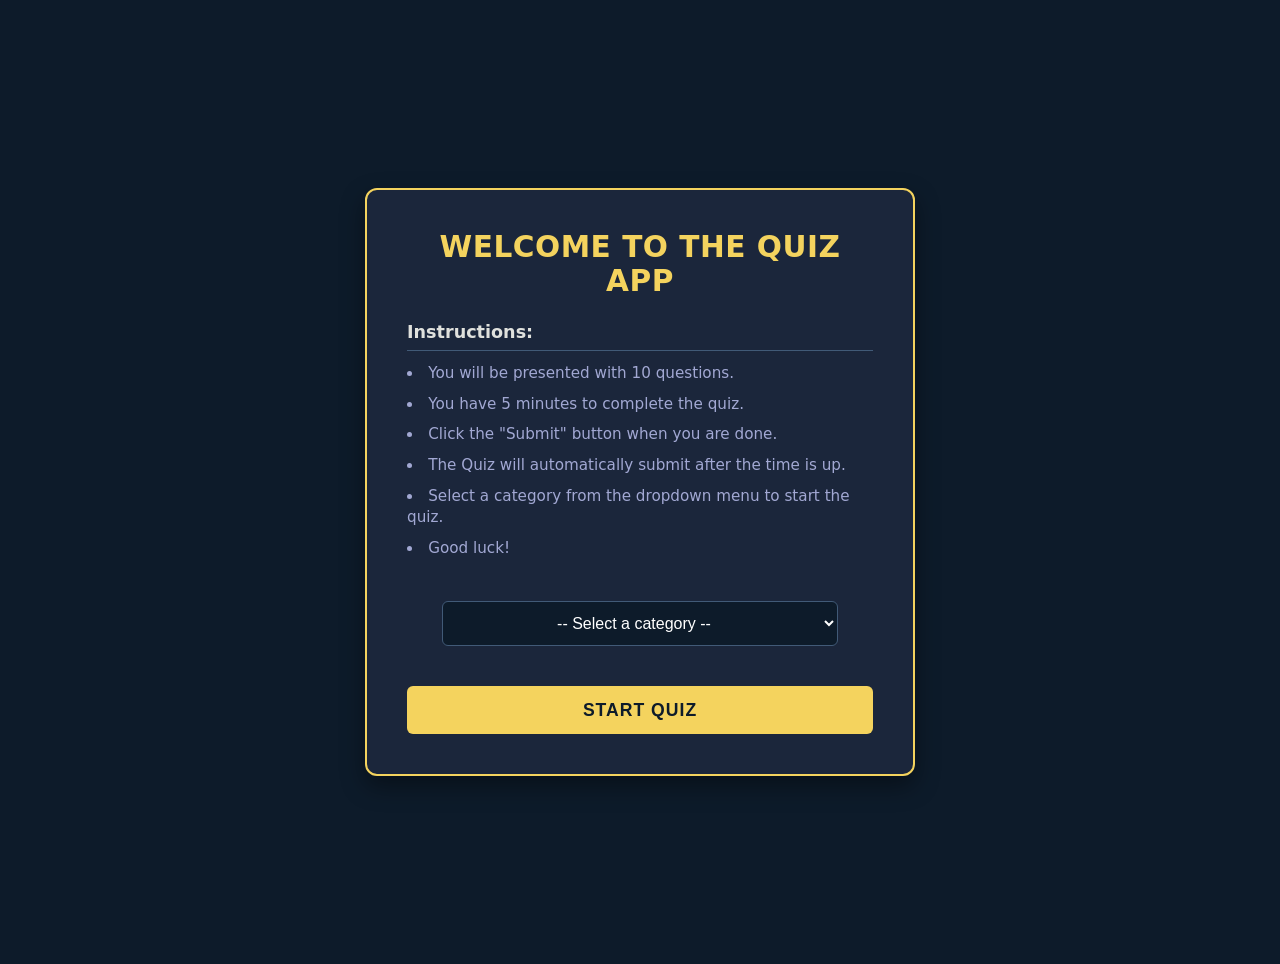
==== index.html @ b7fe2251 "Added result display and reset(Finish) logic and updated prev logic" ====
<!doctype html>
<html lang="en">
<head>
	<meta charset="utf-8">
	<meta name="viewport" content="width=device-width,initial-scale=1">
	<title>Quiz App</title>
    <link rel="stylesheet" href="WeeklyAssessment7.css">
	<style>body{font-family:system-ui,-apple-system,Segoe UI,Roboto,Helvetica,Arial;margin:2rem}</style>
</head>
<body>
    <div class="container ">
	<h1>Welcome To The Quiz App</h1>

	<h3>Instructions:</h3>

	<ul>
		<li>You will be presented with 10 questions.</li>
		<li>You have 5 minutes to complete the quiz.</li>
		<li>Click the "Submit" button when you are done.</li>
		<li>The Quiz will automatically submit after the time is up.</li>
		<li>Select a category from the dropdown menu to start the quiz.</li>
		<li>Good luck!</li>
	</ul>

	<select id="category">
		<option value="none">-- Select a category --</option>
		<option value="html">HTML</option>
		<option value="css">CSS</option>
		<option value="javascript">JavaScript</option>
	</select>

	<button id="start-btn" class="btn">Start Quiz</button>
    </div>

	<div class="quiz-container hidden">
		<h1><span class="quiz-category"></span> Quiz Questions</h1>

		<div class="question-display">

			<h3><i>Question <span class="question-no"></span> of 10</i></h3>

			<p class="question"></p>
			<input type="radio" id="choice-a" name="choice" value="a"/>
			<label for = "choice-a"></label>

			<input type="radio" id="choice-b" name="choice" value="b"/>
			<label for = "choice-b"></label>

			<input type="radio" id="choice-c" name="choice" value="c"/>
			<label for = "choice-c"></label>

			<input type="radio" id="choice-d" name="choice" value="d"/>
			<label for = "choice-d"></label>
		</div>

		<div class="prev-next">
			<button id="prev-btn" class="btn">Prev</button>
			<button id="next-btn" class="btn">Next</button>
		</div>

		<div>
			<button id="q-1" data-question-no="1" class="move-to-question-btn">1</button>
			<button id="q-2" data-question-no="2" class="move-to-question-btn">2</button>
			<button id="q-3" data-question-no="3" class="move-to-question-btn">3</button>
			<button id="q-4" data-question-no="4" class="move-to-question-btn">4</button>
			<button id="q-5" data-question-no="5" class="move-to-question-btn">5</button>
			<button id="q-6" data-question-no="6" class="move-to-question-btn">6</button>
			<button id="q-7" data-question-no="7" class="move-to-question-btn">7</button>
			<button id="q-8" data-question-no="8" class="move-to-question-btn">8</button>
			<button id="q-9" data-question-no="9" class="move-to-question-btn">9</button>
			<button id="q-10" data-question-no="10" class="move-to-question-btn">10</button>
		</div>

		<button id="submit-btn" class="btn">Submit</button>
	</div>

	<div class="result-container hidden">
		<h1><span class="quiz-category">Javascript</span> Quiz Complete!</h1>
		<div class="result-ring" style="--percent: 0">
			<span class="result-percent"></span>
		</div>
		<p class="result-score">You got <span class="correct-count"></span> out of 10 correct</p>
		<div class="prev-next">	
			<button id="review-btn" class="btn">Review Answers</button>
			<button id="finish-btn" class="btn">Finish Quiz</button>
		</div>
	</div>

    <script src="quizQuestions.js"></script>
    <script type = "module" src="WeeklyAssessment7.js"></script>
</body>
</html>
---- WeeklyAssessment7.css ----
/* Core Page Reset */
* {
    box-sizing: border-box;
    margin: 0;
    padding: 0;
}

body {
    font-family: system-ui, -apple-system, sans-serif;
    background-color: #0d1b2a; /* Deep Navy Blue */
    color: #e0e1dd; /* Soft Off-White for clean reading */
    display: flex;
    justify-content: center;
    align-items: center;
    min-height: 100vh;
    padding: 1.5rem;
}

/* Quiz Start Card Container */
.container {
    background-color: #1b263b; /* Slightly lighter deep blue card background */
    border: 2px solid #f4d35e; /* Crisp Light Yellow border accent */
    border-radius: 12px;
    max-width: 550px;
    width: 100%;
    padding: 2.5rem;
    box-shadow: 0 10px 25px rgba(0, 0, 0, 0.4);
    display: flex;
    flex-direction: column;
}

.hidden {
	display: none;
}

/* Typography styling */
h1 {
    color: #f4d35e; /* Light Yellow title */
    font-size: 1.85rem;
    text-align: center;
    margin-bottom: 1.5rem;
    text-transform: uppercase;
    letter-spacing: 0.5px;
}

h3 {
    color: #e0e1dd;
    font-size: 1.1rem;
    margin-bottom: 0.75rem;
    border-bottom: 1px solid #415a77;
    padding-bottom: 0.5rem;
}

ul {
    list-style-position: inside;
    margin-bottom: 2rem;
}

li {
    color: #a2a8d3; /* Soft bluish-gray for muted instruction text */
    font-size: 0.95rem;
    margin-bottom: 0.6rem;
    line-height: 1.4;
}

/* Centered Dropdown Styling */
select {
    width: 85%; /* Sits nicely in the middle */
    align-self: center; /* Centers the element within the card flex direction */
	text-align: center; /* Centers the text inside the dropdown */
    padding: 0.75rem 1rem;
    background-color: #0d1b2a;
    border: 1px solid #415a77;
    border-radius: 6px;
    color: #ffffff;
    font-size: 1rem;
    cursor: pointer;
    margin-bottom: 2.5rem; /* Pushes the button cleanly to the bottom */
    outline: none;
    transition: border-color 0.2s;
}

select:focus {
    border-color: #f4d35e; /* Lights up yellow when clicked */
}

/* Bottom Action Button Styling */
.btn {
    width: 100%;
    padding: 0.85rem;
    background-color: #f4d35e; /* High contrast Light Yellow primary color */
    color: #0d1b2a; /* Deep blue text for legibility */
    border: none;
    border-radius: 6px;
    font-size: 1.1rem;
    font-weight: 700;
    cursor: pointer;
    text-transform: uppercase;
    letter-spacing: 1px;
    transition: transform 0.1s, background-color 0.2s;
}

.btn:hover {
    background-color: #e2c044; /* Slightly darker gold on hover */
}

.btn:active {
    transform: scale(0.98); /* Slight click feedback compression */
}

/* =========================================
   Quiz Question Card Container
   ========================================= */
.quiz-container {
    background-color: #1b263b;
    border: 2px solid #415a77;
    border-radius: 12px;
    max-width: 650px;
    width: 100%;
    padding: 2.5rem;
    box-shadow: 0 10px 25px rgba(0, 0, 0, 0.4);
    text-align: center;
}

.quiz-category {
    color: #f4d35e;
}

/* =========================================
   Timer
   Suggested markup: <div class="timer">00:00</div>
   Add class "warning" via JS when time is running low,
   e.g. timerEl.classList.add('warning')
   ========================================= */
.timer {
    display: flex;
    justify-content: center;
    align-items: center;
    gap: 0.4rem;
    width: fit-content;
    margin: 0 auto 1.5rem;
    padding: 0.5rem 1.25rem;
    background-color: #0d1b2a;
    border: 1px solid #415a77;
    border-radius: 999px;
    font-size: 1.15rem;
    font-weight: 700;
    letter-spacing: 0.5px;
    color: #f4d35e;
    font-variant-numeric: tabular-nums;
}

.timer.warning {
    color: #ef476f;
    border-color: #ef476f;
    animation: timer-pulse 1s ease-in-out infinite;
}

@keyframes timer-pulse {
    0%, 100% { opacity: 1; }
    50% { opacity: 0.55; }
}

/* =========================================
Redundant Progress Bar (not currently used)

    Progress Bar
   Suggested markup:
   <div class="progress-track">
     <div class="progress-fill" style="width:10%"></div>
   </div>
   Update .progress-fill's inline width via JS as the user
   answers questions (e.g. answered/10 * 100%).
   ========================================= 
.progress-track {
    width: 100%;
    height: 10px;
    background-color: #0d1b2a;
    border: 1px solid #415a77;
    border-radius: 999px;
    overflow: hidden;
    margin-bottom: 2rem;
}

.progress-fill {
    height: 100%;
    width: 0%;
    background-color: #f4d35e;
    border-radius: 999px;
    transition: width 0.3s ease;
} */

/* =========================================
   Question Display
   ========================================= */
.question-display {
    display: flex;
    flex-direction: column;
    text-align: left;
    margin-bottom: 1.5rem;
}

.question-display h3 {
    text-align: center;
    color: #a2a8d3;
    font-size: 1rem;
    border-bottom: none;
    padding-bottom: 0;
    margin-bottom: 1.25rem;
}

.question {
    color: #e0e1dd;
    font-size: 1.25rem;
    line-height: 1.5;
    margin-bottom: 1.5rem;
}

/* Answer choices, styled as clickable cards */
.question-display input[type="radio"] {
    position: absolute;
    opacity: 0;
    width: 0;
    height: 0;
}

.question-display label {
    display: block;
    background-color: #0d1b2a;
    border: 1px solid #415a77;
    border-radius: 6px;
    padding: 0.85rem 1rem;
    margin-bottom: 0.75rem;
    color: #e0e1dd;
    cursor: pointer;
    transition: border-color 0.2s, background-color 0.2s, color 0.2s;
}

.question-display label:hover {
    border-color: #f4d35e;
}

.question-display input[type="radio"]:checked + label {
    border-color: #f4d35e;
    background-color: rgba(244, 211, 94, 0.12);
    color: #f4d35e;
}

.question-display input[type="radio"]:focus-visible + label {
    outline: 2px solid #f4d35e;
    outline-offset: 2px;
}

/* Prev / Next buttons sit side by side beneath the choices */
.prev-next{
    display: flex;
    flex-direction: row;
    margin: 0.5rem 0%;
}
#prev-btn,
#next-btn, #review-btn, #finish-btn {
    width: 48%;
    display: inline-block;
}

#prev-btn, #review-btn {
    margin-right: 4%;
}

/* =========================================
   Question Navigator (1-10 jump buttons)
   ========================================= */
.move-to-question-btn {
    display: inline-flex;
    justify-content: center;
    align-items: center;
    width: 42px;
    height: 42px;
    margin: 0.25rem;
    background-color: #0d1b2a;
    border: 1px solid #415a77;
    border-radius: 6px;
    color: #e0e1dd;
    font-size: 0.95rem;
    font-weight: 600;
    cursor: pointer;
    transition: border-color 0.2s, background-color 0.2s, color 0.2s;
}

.move-to-question-btn:hover {
    border-color: #f4d35e;
}

/* Toggle with JS: current question the user is viewing */
.move-to-question-btn.active {
    background-color: #f4d35e;
    border-color: #f4d35e;
    color: #0d1b2a;
}

/* Toggle with JS: questions the user has already answered */
.move-to-question-btn.answered {
    border-color: #4caf50;
}

#submit-btn {
    margin-top: 1.5rem;
}

/* =========================================
   Result Container
   Suggested markup:
   <div class="result-container hidden">
     <h1><span class="quiz-category">Javascript</span> Quiz Complete!</h1>
     <div class="result-ring" style="--percent: 80">
       <span class="result-percent">80%</span>
     </div>
     <p class="result-score">You got 8 out of 10 correct</p>
     <button id="retry-btn" class="btn">Try Again</button>
   </div>
   Set the --percent custom property via JS to (score/10*100)
   before revealing the container (e.g. ringEl.style.setProperty
   ('--percent', pct)) so the ring fills to match the score.
   ========================================= */
.result-container {
    background-color: #1b263b;
    border: 2px solid #415a77;
    border-radius: 12px;
    max-width: 650px;
    width: 100%;
    padding: 2.5rem;
    box-shadow: 0 10px 25px rgba(0, 0, 0, 0.4);
    text-align: center;
}
 
.result-ring {
    --percent: 0;
    width: 160px;
    height: 160px;
    margin: 1.5rem auto;
    border-radius: 50%;
    background: conic-gradient(#f4d35e calc(var(--percent) * 1%), #0d1b2a 0);
    display: flex;
    align-items: center;
    justify-content: center;
    position: relative;
    transition: background 0.6s ease;
}
 
/* Punches out the center so only the ring itself reads as a bar */
.result-ring::before {
    content: "";
    position: absolute;
    inset: 12px;
    background-color: #1b263b;
    border-radius: 50%;
}
 
.result-percent {
    position: relative;
    z-index: 1;
    font-size: 2rem;
    font-weight: 700;
    color: #f4d35e;
}
 
.result-score {
    color: #a2a8d3;
    font-size: 1.1rem;
    margin-bottom: 1.5rem;
}

/* =========================================
   Responsive tweaks
   ========================================= */
@media (max-width: 480px) {
    .quiz-container {
        padding: 1.5rem;
    }

    .move-to-question-btn {
        width: 36px;
        height: 36px;
    }

    #prev-btn,
    #next-btn {
        width: 100%;
        margin-right: 0;
    }

    .result-ring {
    width: 130px;
    height: 130px;
    }
}
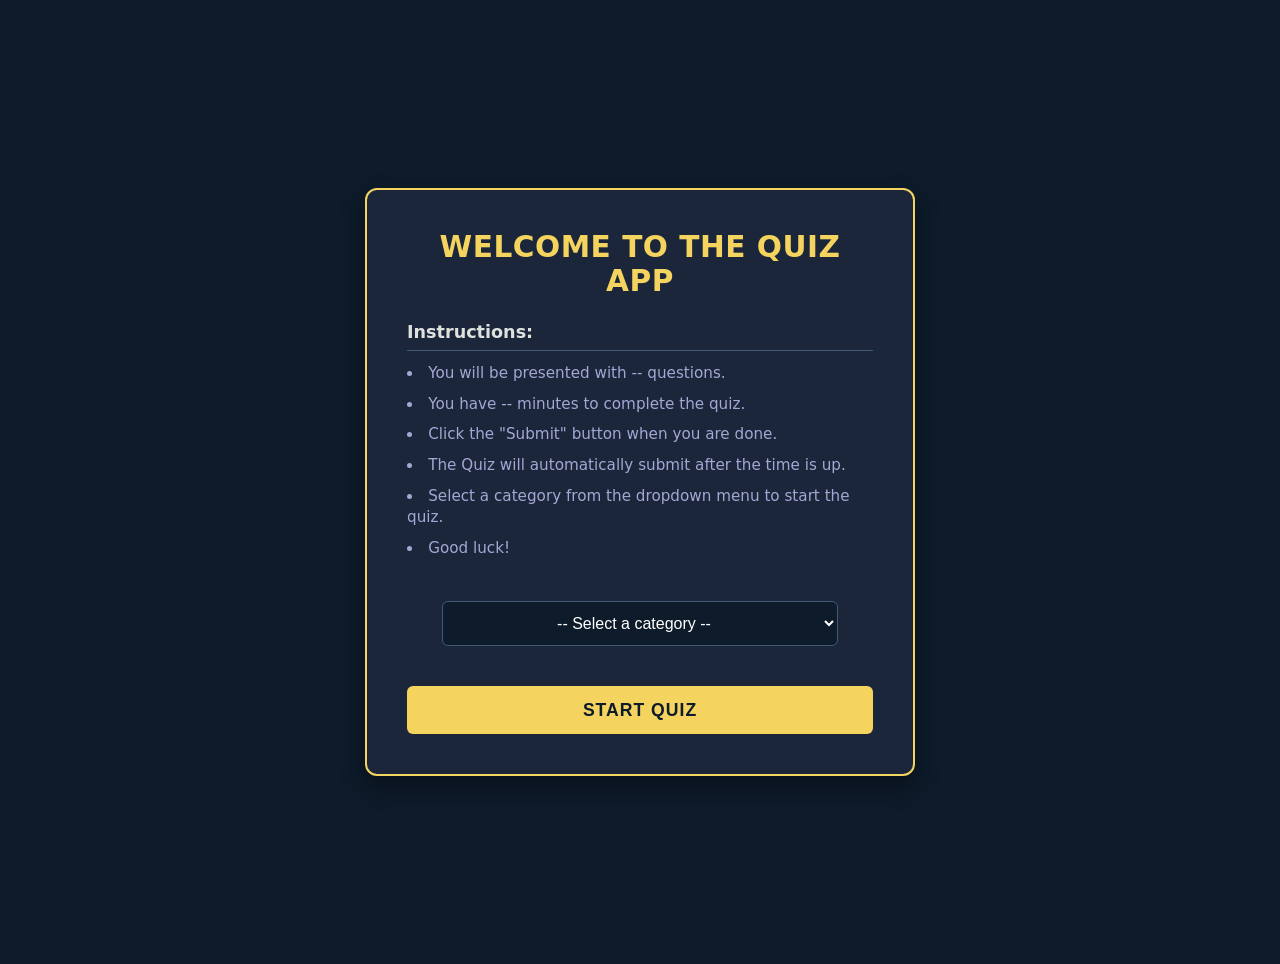
==== commit 02a0c456: "Made the quiz app more dynamic by removing hard coded functions and allowing easy update of Quiz Dat" ====
--- a/index.html
+++ b/index.html
@@ -14,8 +14,8 @@
 	<h3>Instructions:</h3>
 
 	<ul>
-		<li>You will be presented with 10 questions.</li>
-		<li>You have 5 minutes to complete the quiz.</li>
+		<li>You will be presented with <span class="total-no-of-questions"></span> questions.</li>
+		<li>You have <span class="alloted-time"></span> to complete the quiz.</li>
 		<li>Click the "Submit" button when you are done.</li>
 		<li>The Quiz will automatically submit after the time is up.</li>
 		<li>Select a category from the dropdown menu to start the quiz.</li>
@@ -24,20 +24,31 @@
 
 	<select id="category">
 		<option value="none">-- Select a category --</option>
-		<option value="html">HTML</option>
-		<option value="css">CSS</option>
-		<option value="javascript">JavaScript</option>
 	</select>
 
 	<button id="start-btn" class="btn">Start Quiz</button>
     </div>
 
+	<dialog id="alert-dialog">
+    <!-- Top row for close button alignment -->
+    <div class="dialog-header">
+        <button id="alert-close-x" class="close-x-btn">&times;</button>
+    </div>
+    <div class="dialog-body">
+        <p></p>
+    </div>
+        <button id="alert-close-btn" class="btn">Got It</button>
+</dialog>
+
 	<div class="quiz-container hidden">
-		<h1><span class="quiz-category"></span> Quiz Questions</h1>
+
+		<div class="timer"><span class="alloted-timer"></span></div>
+
+		<h1 ><span class="quiz-category"></span> Quiz Questions</h1>
 
 		<div class="question-display">
 
-			<h3><i>Question <span class="question-no"></span> of 10</i></h3>
+			<h3><i>Question <span class="question-no"></span> of <span class="total-no-of-questions"></span></i></h3>
 
 			<p class="question"></p>
 			<input type="radio" id="choice-a" name="choice" value="a"/>
@@ -58,35 +69,36 @@
 			<button id="next-btn" class="btn">Next</button>
 		</div>
 
-		<div>
-			<button id="q-1" data-question-no="1" class="move-to-question-btn">1</button>
-			<button id="q-2" data-question-no="2" class="move-to-question-btn">2</button>
-			<button id="q-3" data-question-no="3" class="move-to-question-btn">3</button>
-			<button id="q-4" data-question-no="4" class="move-to-question-btn">4</button>
-			<button id="q-5" data-question-no="5" class="move-to-question-btn">5</button>
-			<button id="q-6" data-question-no="6" class="move-to-question-btn">6</button>
-			<button id="q-7" data-question-no="7" class="move-to-question-btn">7</button>
-			<button id="q-8" data-question-no="8" class="move-to-question-btn">8</button>
-			<button id="q-9" data-question-no="9" class="move-to-question-btn">9</button>
-			<button id="q-10" data-question-no="10" class="move-to-question-btn">10</button>
+		<div id = "move-to-question-btns-wrap">
 		</div>
 
 		<button id="submit-btn" class="btn">Submit</button>
+		<div class="nav-btns hidden">	
+			<button id="result-btn" class="btn">View Results</button>
+			<button class="finish-btn btn">Finish Quiz</button>
+		</div>
 	</div>
+
+	<dialog id="submit-confirm-dialog">
+    <p>Are you sure you want to submit the quiz?</p>
+    <div class="nav-btns">
+        <button id="dialog-confirm-btn" class="btn">Submit</button>
+        <button id="dialog-cancel-btn" class="btn">Cancel</button>
+    </div>
+</dialog>
 
 	<div class="result-container hidden">
 		<h1><span class="quiz-category">Javascript</span> Quiz Complete!</h1>
 		<div class="result-ring" style="--percent: 0">
 			<span class="result-percent"></span>
 		</div>
-		<p class="result-score">You got <span class="correct-count"></span> out of 10 correct</p>
+		<p class="result-score">You got <span class="correct-count"></span> out of <span class="total-no-of-questions"></span> correct</p>
 		<div class="prev-next">	
 			<button id="review-btn" class="btn">Review Answers</button>
-			<button id="finish-btn" class="btn">Finish Quiz</button>
+			<button class="finish-btn btn">Finish Quiz</button>
 		</div>
 	</div>
 
-    <script src="quizQuestions.js"></script>
     <script type = "module" src="WeeklyAssessment7.js"></script>
 </body>
 </html>
--- a/WeeklyAssessment7.css
+++ b/WeeklyAssessment7.css
@@ -30,7 +30,7 @@
 }
 
 .hidden {
-	display: none;
+	display: none !important;
 }
 
 /* Typography styling */
@@ -112,6 +112,7 @@
    Quiz Question Card Container
    ========================================= */
 .quiz-container {
+    position: relative;
     background-color: #1b263b;
     border: 2px solid #415a77;
     border-radius: 12px;
@@ -134,15 +135,17 @@
    ========================================= */
 .timer {
     display: flex;
+    position: absolute;
+    right: 0.5%;
+    top: 0.5%;
     justify-content: center;
-    align-items: center;
     gap: 0.4rem;
     width: fit-content;
-    margin: 0 auto 1.5rem;
+    margin: 0;
     padding: 0.5rem 1.25rem;
     background-color: #0d1b2a;
     border: 1px solid #415a77;
-    border-radius: 999px;
+    border-radius: 0.5rem;
     font-size: 1.15rem;
     font-weight: 700;
     letter-spacing: 0.5px;
@@ -252,18 +255,18 @@
 }
 
 /* Prev / Next buttons sit side by side beneath the choices */
-.prev-next{
+.prev-next, .nav-btns {
     display: flex;
     flex-direction: row;
     margin: 0.5rem 0%;
 }
 #prev-btn,
-#next-btn, #review-btn, #finish-btn {
+#next-btn, #review-btn, #result-btn, .finish-btn, #dialog-confirm-btn, #dialog-cancel-btn {
     width: 48%;
     display: inline-block;
 }
 
-#prev-btn, #review-btn {
+#prev-btn, #review-btn, #result-btn, #dialog-confirm-btn {
     margin-right: 4%;
 }
 
@@ -300,12 +303,110 @@
 
 /* Toggle with JS: questions the user has already answered */
 .move-to-question-btn.answered {
+    border-color: #1b0dd8;
+    box-shadow: 0 0 4px rgba(255, 171, 0, 0.6);
+}
+.move-to-question-btn.correct {
     border-color: #4caf50;
-}
+    box-shadow: 0 0 4px rgba(255, 171, 0, 0.6);
+}
+.move-to-question-btn.wrong {
+    border-color: #f44336; /* red, matches your incorrect label color */
+    box-shadow: 0 0 4px rgba(255, 171, 0, 0.6);
+}
+.move-to-question-btn.missed {
+    border-color: #ffab00;
+    box-shadow: 0 0 4px rgba(255, 171, 0, 0.6);
+}
+
 
 #submit-btn {
     margin-top: 1.5rem;
 }
+
+/* =========================================
+   Native HTML Dialog Modal Styles
+   ========================================= */
+
+/* The Modal Container Box */
+#submit-confirm-dialog {
+    background-color: #0d1b2a;
+    border: 2px solid #f4d35e;
+    border-radius: 12px;
+    padding: 2rem;
+    max-width: 400px;
+    width: 90%;
+    color: #ffffff;
+    text-align: center;
+    box-shadow: 0 10px 25px rgba(0, 0, 0, 0.5);
+    
+    /* Native centering overrides */
+    margin: auto; 
+}
+
+/* The Modal Question Text */
+#submit-confirm-dialog p {
+    font-size: 1.15rem;
+    font-weight: 600;
+    margin-top: 0;
+    margin-bottom: 1.5rem;
+    line-height: 1.4;
+}
+
+/* The Button Alignment Row */
+#submit-confirm-dialog .nav-btns {
+    display: flex;
+    gap: 1rem;
+    justify-content: center;
+}
+
+/* Base Modal Button Setup */
+#submit-confirm-dialog .btn {
+    padding: 0.75rem 1.5rem;
+    font-weight: 700;
+    font-size: 1rem;
+    letter-spacing: 0.5px;
+    border-radius: 8px; /* Match the corner radius of your main app buttons */
+    cursor: pointer;
+    transition: all 0.2s ease;
+    border: none;
+    text-transform: uppercase;
+}
+
+/* Primary Action Button (Submit) */
+#dialog-confirm-btn {
+    background-color: #f4d35e;
+    color: #0d1b2a;
+}
+
+#dialog-confirm-btn:hover {
+    background-color: #e5c344;
+}
+
+/* Secondary Action Button (Cancel) */
+#dialog-cancel-btn {
+    background-color: transparent;
+    border: 1px solid #415a77 !important; /* Forces layout borders to match your quiz card style */
+    color: #f4d35e;
+}
+
+#dialog-confirm-btn:hover {
+    background-color: #ffd875; /* A slightly brighter yellow highlight */
+    transform: translateY(-1px);
+}
+
+#dialog-cancel-btn:hover {
+    background-color: rgba(65, 90, 119, 0.15); /* Soft background fill tint */
+    border-color: #f4d35e !important; /* Brightens up the boundary on active hover */
+    transform: translateY(-1px);
+}
+
+/* Modern, Clean Full-Screen Backdrop Overlay */
+#submit-confirm-dialog::backdrop {
+    background-color: rgba(13, 27, 42, 0.75);
+    backdrop-filter: blur(4px); /* Gently blurs the background content out of focus */
+}
+
 
 /* =========================================
    Result Container
@@ -369,6 +470,87 @@
     font-size: 1.1rem;
     margin-bottom: 1.5rem;
 }
+/* =========================================
+   Category Alert Dialog Styles
+   ========================================= */
+
+#alert-dialog {
+    background-color: #0d1b2a;
+    border: 2px solid #f4d35e;
+    border-radius: 12px;
+    padding: 1rem 1.5rem 2rem 1.5rem; /* Lower padding-top to account for header height */
+    max-width: 400px;
+    width: 90%;
+    color: #ffffff;
+    box-shadow: 0 10px 25px rgba(0, 0, 0, 0.5);
+    margin: auto;
+}
+
+/* Header row pushes the 'X' button completely to the right edge */
+.dialog-header {
+    display: flex;
+    justify-content: flex-end;
+    width: 100%;
+    margin-bottom: 0.5rem;
+}
+
+/* Big, tap-friendly invisible block area for the close sign */
+.close-x-btn {
+    background: none;
+    border: none;
+    color: #415a77;
+    font-size: 1.75rem; /* Large enough to click easily */
+    line-height: 1;
+    cursor: pointer;
+    padding: 0.25rem 0.5rem;
+    transition: color 0.2s ease;
+}
+
+.close-x-btn:hover {
+    color: #ef476f; /* Changes color to alert orange/red on hover */
+}
+
+/* Centers content body vertically and horizontally */
+.dialog-body {
+    text-align: center;
+    margin-bottom: 1.5rem;
+}
+
+.dialog-body p {
+    font-size: 1.15rem;
+    font-weight: 600;
+    line-height: 1.4;
+    margin: 0;
+}
+
+/* Pushes the primary button down and centers it inside the layout block */
+#alert-close-btn {
+    display: block;
+    margin: 0 auto;
+    padding: 0.65rem 2.25rem;
+    font-weight: 700;
+    font-size: 0.95rem;
+    letter-spacing: 0.5px;
+    text-transform: uppercase;
+    background-color: transparent;
+    border: 1px solid #415a77;
+    border-radius: 8px;
+    color: #f4d35e;
+    cursor: pointer;
+    transition: all 0.2s ease;
+}
+
+#alert-close-btn:hover {
+    background-color: rgba(65, 90, 119, 0.2);
+    border-color: #f4d35e;
+}
+
+/* Native backdrop overlay blur pattern */
+#alert-dialog::backdrop {
+    background-color: rgba(13, 27, 42, 0.75);
+    backdrop-filter: blur(4px);
+}
+
 
 /* =========================================
    Responsive tweaks
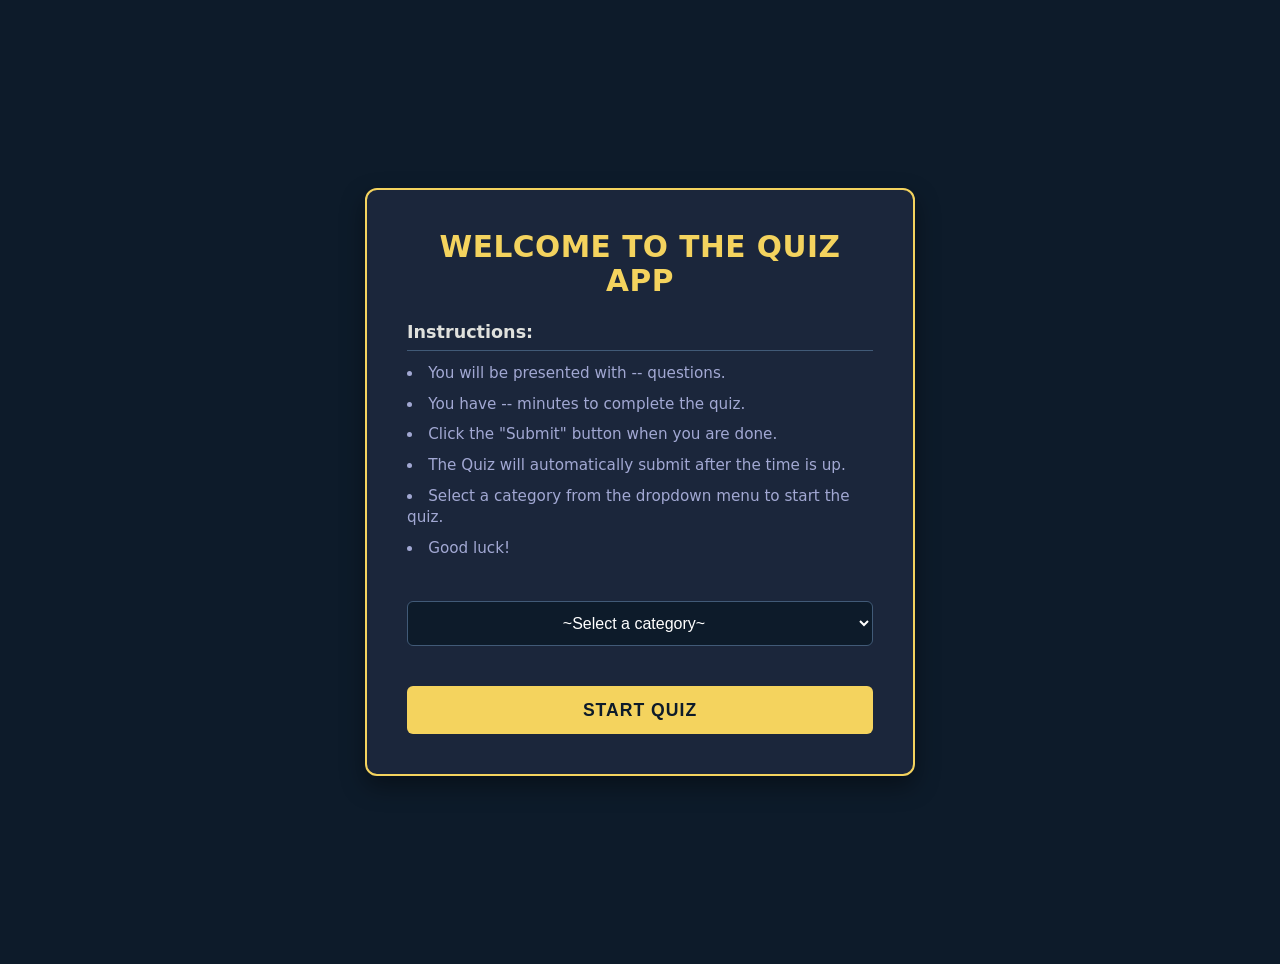
==== commit 8572fbe4: "Fixed (patched) minor styling bugs" ====
--- a/index.html
+++ b/index.html
@@ -23,7 +23,7 @@
 	</ul>
 
 	<select id="category">
-		<option value="none">-- Select a category --</option>
+		<option value="none">~Select a category~</option>
 	</select>
 
 	<button id="start-btn" class="btn">Start Quiz</button>
--- a/WeeklyAssessment7.css
+++ b/WeeklyAssessment7.css
@@ -1,8 +1,11 @@
-/* Core Page Reset */
 * {
     box-sizing: border-box;
     margin: 0;
     padding: 0;
+}
+
+html, body {
+    overflow-x: hidden;
 }
 
 body {
@@ -23,7 +26,8 @@
     border-radius: 12px;
     max-width: 550px;
     width: 100%;
-    padding: 2.5rem;
+    min-width: 0;
+    padding: clamp(1.25rem, 5vw, 2.5rem);
     box-shadow: 0 10px 25px rgba(0, 0, 0, 0.4);
     display: flex;
     flex-direction: column;
@@ -36,16 +40,21 @@
 /* Typography styling */
 h1 {
     color: #f4d35e; /* Light Yellow title */
-    font-size: 1.85rem;
+    font-size: clamp(1.15rem, 5vw, 1.85rem);
     text-align: center;
     margin-bottom: 1.5rem;
     text-transform: uppercase;
     letter-spacing: 0.5px;
 }
 
+.quiz-container h1 {
+    padding-left: clamp(3.5rem, 12vw, 5rem);
+    padding-right: clamp(3.5rem, 12vw, 5rem);
+}
+
 h3 {
     color: #e0e1dd;
-    font-size: 1.1rem;
+    font-size: clamp(0.9rem, 3vw, 1.1rem);
     margin-bottom: 0.75rem;
     border-bottom: 1px solid #415a77;
     padding-bottom: 0.5rem;
@@ -58,22 +67,22 @@
 
 li {
     color: #a2a8d3; /* Soft bluish-gray for muted instruction text */
-    font-size: 0.95rem;
+    font-size: clamp(0.85rem, 2.5vw, 0.95rem);
     margin-bottom: 0.6rem;
     line-height: 1.4;
 }
 
 /* Centered Dropdown Styling */
 select {
-    width: 85%; /* Sits nicely in the middle */
+    width: 100%; /* Sits nicely in the middle */
     align-self: center; /* Centers the element within the card flex direction */
 	text-align: center; /* Centers the text inside the dropdown */
-    padding: 0.75rem 1rem;
+    padding: clamp(0.6rem, 2.5vw, 0.75rem) 1rem;
     background-color: #0d1b2a;
     border: 1px solid #415a77;
     border-radius: 6px;
     color: #ffffff;
-    font-size: 1rem;
+    font-size: clamp(0.9rem, 3vw, 1rem);
     cursor: pointer;
     margin-bottom: 2.5rem; /* Pushes the button cleanly to the bottom */
     outline: none;
@@ -87,12 +96,12 @@
 /* Bottom Action Button Styling */
 .btn {
     width: 100%;
-    padding: 0.85rem;
+    padding: clamp(0.65rem, 2.5vw, 0.85rem);
     background-color: #f4d35e; /* High contrast Light Yellow primary color */
     color: #0d1b2a; /* Deep blue text for legibility */
     border: none;
     border-radius: 6px;
-    font-size: 1.1rem;
+    font-size: clamp(0.9rem, 3.5vw, 1.1rem);
     font-weight: 700;
     cursor: pointer;
     text-transform: uppercase;
@@ -118,7 +127,8 @@
     border-radius: 12px;
     max-width: 650px;
     width: 100%;
-    padding: 2.5rem;
+    min-width: 0;
+    padding: clamp(1.25rem, 5vw, 2.5rem);
     box-shadow: 0 10px 25px rgba(0, 0, 0, 0.4);
     text-align: center;
 }
@@ -142,11 +152,11 @@
     gap: 0.4rem;
     width: fit-content;
     margin: 0;
-    padding: 0.5rem 1.25rem;
+    padding: clamp(0.4rem, 1.5vw, 0.5rem) clamp(0.8rem, 3vw, 1.25rem);
     background-color: #0d1b2a;
     border: 1px solid #415a77;
     border-radius: 0.5rem;
-    font-size: 1.15rem;
+    font-size: clamp(0.85rem, 3vw, 1.15rem);
     font-weight: 700;
     letter-spacing: 0.5px;
     color: #f4d35e;
@@ -206,7 +216,7 @@
 .question-display h3 {
     text-align: center;
     color: #a2a8d3;
-    font-size: 1rem;
+    font-size: clamp(0.85rem, 2.8vw, 1rem);
     border-bottom: none;
     padding-bottom: 0;
     margin-bottom: 1.25rem;
@@ -214,7 +224,7 @@
 
 .question {
     color: #e0e1dd;
-    font-size: 1.25rem;
+    font-size: clamp(1rem, 3.5vw, 1.25rem);
     line-height: 1.5;
     margin-bottom: 1.5rem;
 }
@@ -232,10 +242,13 @@
     background-color: #0d1b2a;
     border: 1px solid #415a77;
     border-radius: 6px;
-    padding: 0.85rem 1rem;
+    padding: clamp(0.6rem, 2.5vw, 0.85rem) clamp(0.7rem, 3vw, 1rem);
     margin-bottom: 0.75rem;
     color: #e0e1dd;
     cursor: pointer;
+    font-size: clamp(0.85rem, 3vw, 1rem);
+    overflow-wrap: break-word;
+    word-break: break-word;
     transition: border-color 0.2s, background-color 0.2s, color 0.2s;
 }
 
@@ -277,14 +290,14 @@
     display: inline-flex;
     justify-content: center;
     align-items: center;
-    width: 42px;
-    height: 42px;
+    width: clamp(32px, 9vw, 42px);
+    height: clamp(32px, 9vw, 42px);
     margin: 0.25rem;
     background-color: #0d1b2a;
     border: 1px solid #415a77;
     border-radius: 6px;
     color: #e0e1dd;
-    font-size: 0.95rem;
+    font-size: clamp(0.8rem, 2.5vw, 0.95rem);
     font-weight: 600;
     cursor: pointer;
     transition: border-color 0.2s, background-color 0.2s, color 0.2s;
@@ -304,15 +317,15 @@
 /* Toggle with JS: questions the user has already answered */
 .move-to-question-btn.answered {
     border-color: #1b0dd8;
-    box-shadow: 0 0 4px rgba(255, 171, 0, 0.6);
+    box-shadow: 0 0 4px rgba(27, 13, 216, 0.6);
 }
 .move-to-question-btn.correct {
     border-color: #4caf50;
-    box-shadow: 0 0 4px rgba(255, 171, 0, 0.6);
+    box-shadow: 0 0 4px rgba(76, 175, 80, 0.6);
 }
 .move-to-question-btn.wrong {
-    border-color: #f44336; /* red, matches your incorrect label color */
-    box-shadow: 0 0 4px rgba(255, 171, 0, 0.6);
+    border-color: #f44336;
+    box-shadow: 0 0 4px rgba(244, 67, 54, 0.6);
 }
 .move-to-question-btn.missed {
     border-color: #ffab00;
@@ -429,15 +442,16 @@
     border-radius: 12px;
     max-width: 650px;
     width: 100%;
-    padding: 2.5rem;
+    min-width: 0;
+    padding: clamp(1.25rem, 5vw, 2.5rem);
     box-shadow: 0 10px 25px rgba(0, 0, 0, 0.4);
     text-align: center;
 }
  
 .result-ring {
     --percent: 0;
-    width: 160px;
-    height: 160px;
+    width: clamp(110px, 30vw, 160px);
+    height: clamp(110px, 30vw, 160px);
     margin: 1.5rem auto;
     border-radius: 50%;
     background: conic-gradient(#f4d35e calc(var(--percent) * 1%), #0d1b2a 0);
@@ -460,7 +474,7 @@
 .result-percent {
     position: relative;
     z-index: 1;
-    font-size: 2rem;
+    font-size: clamp(1.5rem, 6vw, 2rem);
     font-weight: 700;
     color: #f4d35e;
 }
@@ -554,25 +568,15 @@
 
 /* =========================================
    Responsive tweaks
+   (only the prev/next stacking is a true layout
+   switch — everything else now scales fluidly
+   via clamp() above, so it no longer needs a
+   breakpoint override)
    ========================================= */
 @media (max-width: 480px) {
-    .quiz-container {
-        padding: 1.5rem;
-    }
-
-    .move-to-question-btn {
-        width: 36px;
-        height: 36px;
-    }
-
     #prev-btn,
     #next-btn {
         width: 100%;
         margin-right: 0;
     }
-
-    .result-ring {
-    width: 130px;
-    height: 130px;
-    }
-}
+}
